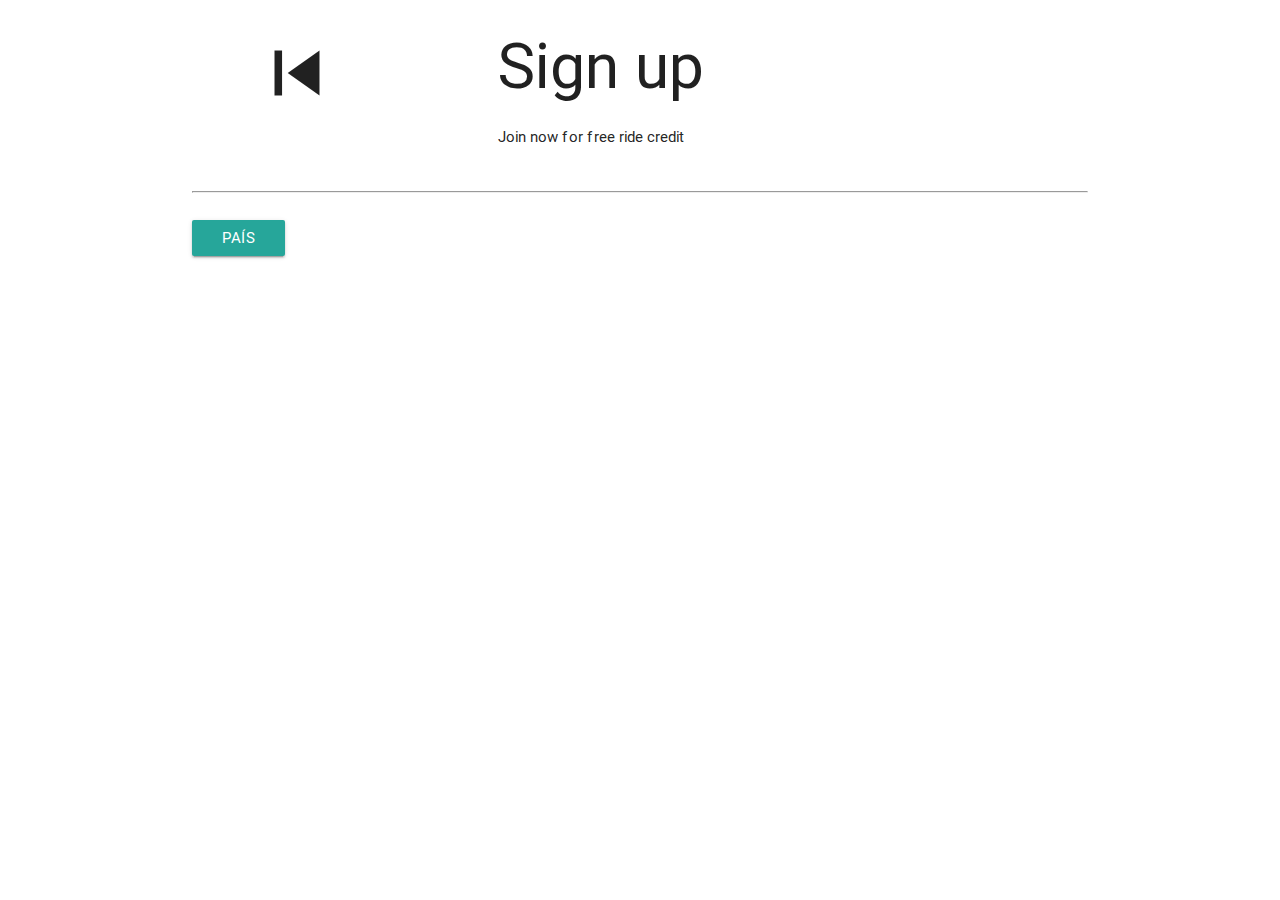
==== sign_up.html @ 4a1281ee "a medio empezar" ====
<html>
<head>
	<meta name = "viewport" content="width=device-width">
	<meta charset="UTF-8">
	<!-- Favicon and Title -->
	<title>Lyft</title>
	<link rel="shortcut icon" href="favicon.png">
	<!-- CSS Files -->
	<link rel="stylesheet" type="text/css" href="css/materialize.css">
	<link rel="stylesheet" type="text/css" href="css/main.css">
	<!-- Google Font(s) Import -->
	<link href="https://fonts.googleapis.com/css?family=Indie+Flower" rel="stylesheet">
	<link href="https://fonts.googleapis.com/icon?family=Material+Icons" rel="stylesheet">
</head>
<title>Sign Up</title>
</head>
<body>
	<header class="">
		<div class="container">
			<div class="row">
				<div class="col s4">
					<i class="back large material-icons">skip_previous</i>
				</div>
				<div class="col s8">
					<h1>Sign up</h1>
					<p>Join now for free ride credit</p>
				</div>
			</div>
			<div class="row">
				<div class="col s12"><hr></div>
			</div>
			<div class="row">
				<div class="col s3">
					<!-- 
					disparador desplegable -->
					<a class='dropdown-button btn' href='#' data-activates='dropdown1'>País</a>

					<!-- Estructura desplegable -->
					<ul id='dropdown1' class='dropdown-content'>
					<li><a href="#!"><img src="" alt=""><img class="bandera" src="img/banderas/Chile-01.png" alt=""> Chile</a></li>
						<li><a href="#!"> <img src="img/banderas/Peru-01.png" alt="" class="bandera"> Perú</a></li>
						<li class="divider"></li>
						<li><a href="#!"> <img src="img/banderas/Mexico-01.png" alt="" class="bandera"> México</a></li>
					</ul>
				</div>
				<div class="col s9">
					<div class="input-field"></div>
				</div>
			</div>
		</div>
	</header>	
	<script type='text/javascript' src='js/jquery-3.1.1.min.js'></script>
	<script type='text/javascript' src='js/main.js'></script>
	<script type='text/javascript' src='js/materialize.js'></script>
</body>
</html>
---- css/main.css ----
/*index*/
.fondo{
	background-image: url(../img/taxi1.jpg);
	background-repeat: no-repeat;
	margin-left: 25%;
	max-width: 100%;
	height: 100%;
}
.logo{
	width: 100px;
	margin-left: 80px;
	margin-top: 40px;
}
.boton{
	margin-top: 380px;
	margin-left: -100px;
}

/*sign up*/
.back{
	margin-top: 28px;
	margin-left: 60px;
}
.bandera{
	width: 10px;
}
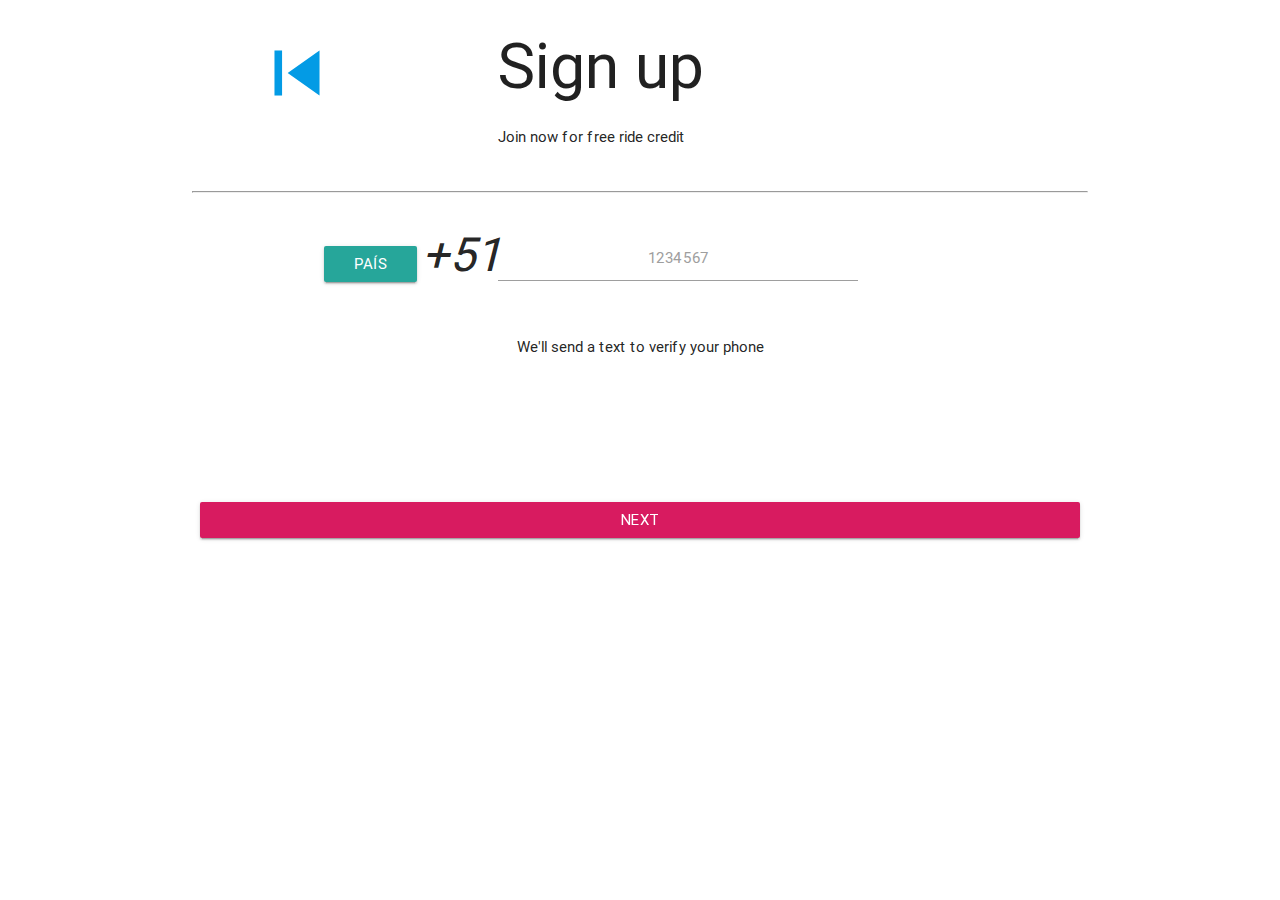
==== commit e39330cd: "maqueta sing_up, funcion validacion de teclados jquery" ====
--- a/sign_up.html
+++ b/sign_up.html
@@ -4,7 +4,7 @@
 	<meta charset="UTF-8">
 	<!-- Favicon and Title -->
 	<title>Lyft</title>
-	<link rel="shortcut icon" href="favicon.png">
+	<link rel="shortcut icon" href="favicon.ico">
 	<!-- CSS Files -->
 	<link rel="stylesheet" type="text/css" href="css/materialize.css">
 	<link rel="stylesheet" type="text/css" href="css/main.css">
@@ -19,7 +19,9 @@
 		<div class="container">
 			<div class="row">
 				<div class="col s4">
-					<i class="back large material-icons">skip_previous</i>
+					<a href="index.html">
+						<i class="back large material-icons">skip_previous</i>
+					</a>
 				</div>
 				<div class="col s8">
 					<h1>Sign up</h1>
@@ -29,26 +31,58 @@
 			<div class="row">
 				<div class="col s12"><hr></div>
 			</div>
-			<div class="row">
+			<div class="row center">
 				<div class="col s3">
 					<!-- 
 					disparador desplegable -->
-					<a class='dropdown-button btn' href='#' data-activates='dropdown1'>País</a>
+					<a class='dropdown-button btn btdrop' href='#' data-activates='dropdown1'>País</a>
 
 					<!-- Estructura desplegable -->
 					<ul id='dropdown1' class='dropdown-content'>
-					<li><a href="#!"><img src="" alt=""><img class="bandera" src="img/banderas/Chile-01.png" alt=""> Chile</a></li>
-						<li><a href="#!"> <img src="img/banderas/Peru-01.png" alt="" class="bandera"> Perú</a></li>
+						<li>
+							<a href="#!">
+								<img class="bandera" src="img/banderas/Chile-01.png" alt=""> cl
+							</a>
+						</li>
+						<li>
+							<a href="#!">
+								<img src="img/banderas/Peru-01.png" alt="" class="bandera"> pe
+							</a>
+						</li>
 						<li class="divider"></li>
-						<li><a href="#!"> <img src="img/banderas/Mexico-01.png" alt="" class="bandera"> México</a></li>
+						<li>
+							<a href="#!"> 
+								<img src="img/banderas/Mexico-01.png" alt="" class="bandera"> mx
+							</a>
+						</li>
 					</ul>
 				</div>
-				<div class="col s9">
-					<div class="input-field"></div>
+				<div class="col s1">
+					<i class="prefix pre">+51</i>
+				</div>
+				<div class="col s5">
+					<div class="input-field">
+						<input id="numero" type="tel" class="validate">
+						<label for="numero">1234567</label>
+					</div>
+				</div>
+			</div>
+			<div class="row">
+				<div class="col s12 center">
+					<p>We'll send a text to verify your phone</p>
 				</div>
 			</div>
 		</div>
 	</header>	
+	<section class="next">
+		<div class="row">
+			<div class="col s12 center">
+				<div>
+					<a href="signupmail.html" class="waves-effect waves-light btn btn2 pink darken-1">Next</a>
+				</div>
+			</div>
+		</div>
+	</section>
 	<script type='text/javascript' src='js/jquery-3.1.1.min.js'></script>
 	<script type='text/javascript' src='js/main.js'></script>
 	<script type='text/javascript' src='js/materialize.js'></script>
--- a/css/main.css
+++ b/css/main.css
@@ -23,6 +23,18 @@
 	margin-left: 60px;
 }
 .bandera{
-	width: 10px;
+	width: 27px;
 }
-
+.btdrop{
+	margin-left: 132px;
+	margin-top: 26px;
+}
+.pre{
+	font-size: 47px;
+}
+.btn2{
+	width: 70%;
+}
+.next{
+	margin-top: 10%;
+}